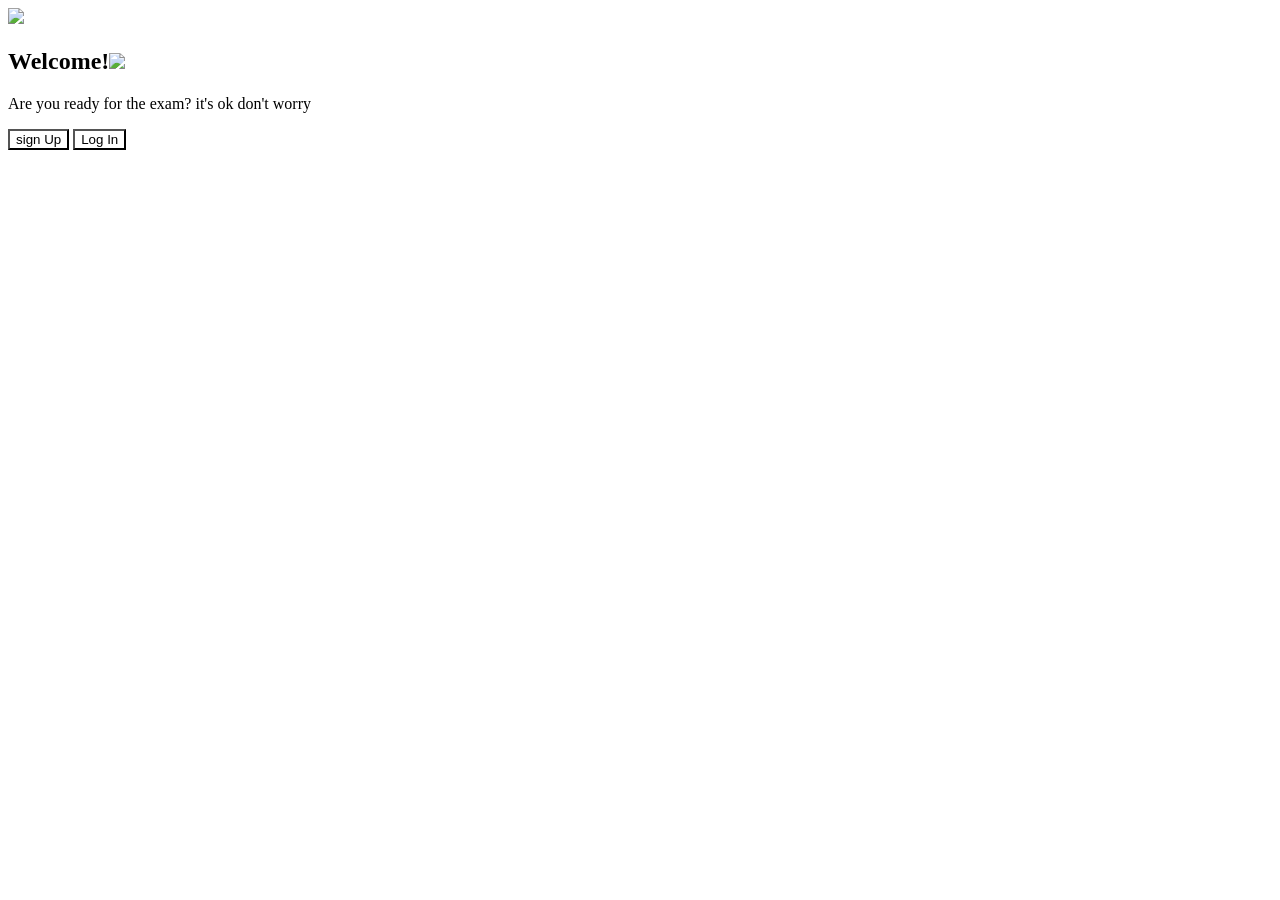
==== index.html @ 9e809051 "add space examination system projct" ====
<!DOCTYPE html>
<html lang="en">
  <head>
    <meta charset="UTF-8" />
    <meta name="viewport" content="width=device-width, initial-scale=1.0" />
    <title>Document</title>
    <link rel="stylesheet" href="../Examination-System/css/spaceBG.css" />
    <link rel="stylesheet" href="../Examination-System/css/welcome.css" />
  </head>
  <body>
    <!-- start space bachground -->
    <section class="scene">
      <!-- stars -->
      <div class="stars"></div>

      <!-- meteor -->
         <div class="meteor" style="display: none;"></div>

      <!-- Planets -->
      <div class="planet planet-1">
        <div class="planet-ring"></div>
      </div>
      <div class="planet planet-2"></div>

      <!-- here continue any container i.e. signUp -->

      <!-- UFO Container -->
      <div class="ufo">
        <div class="ufo-container">
          <img src="../Examination-System/images/UFO.png" class="ufo-img" />
          <div class="ufo-beam"></div>
        </div>
        <div class="ufo-welcome">
          <div class="beam-overlay"></div>
          <div class="welcome-content">
            <h1>Welcome!<img src="../Examination-System/images/pngegg.png" /></h1>
            <p>Are you ready for the exam? it's ok don't worry</p>
            <div class="welcome-buttons">
              <button class="welcome-button primary"
              style="background: linear-gradient(45deg, var(--dark-pink), black)"
              onclick="window.location.href='../Examination-System/html/signup.html';">
                sign Up
              </button>
              <button class="welcome-button secondary"
              style="background: linear-gradient(45deg, black, var(--dark-pink))"
              onclick="window.location.href='../Examination-System/html/login.html';">
              Log In
              </button>
            </div>
          </div>
        </div>
      </div>
    </section>
    <script src="../Examination-System/js/spaceBG.js"></script>
    <script src="../Examination-System/js/welcome.js"></script>
  </body>
</html>
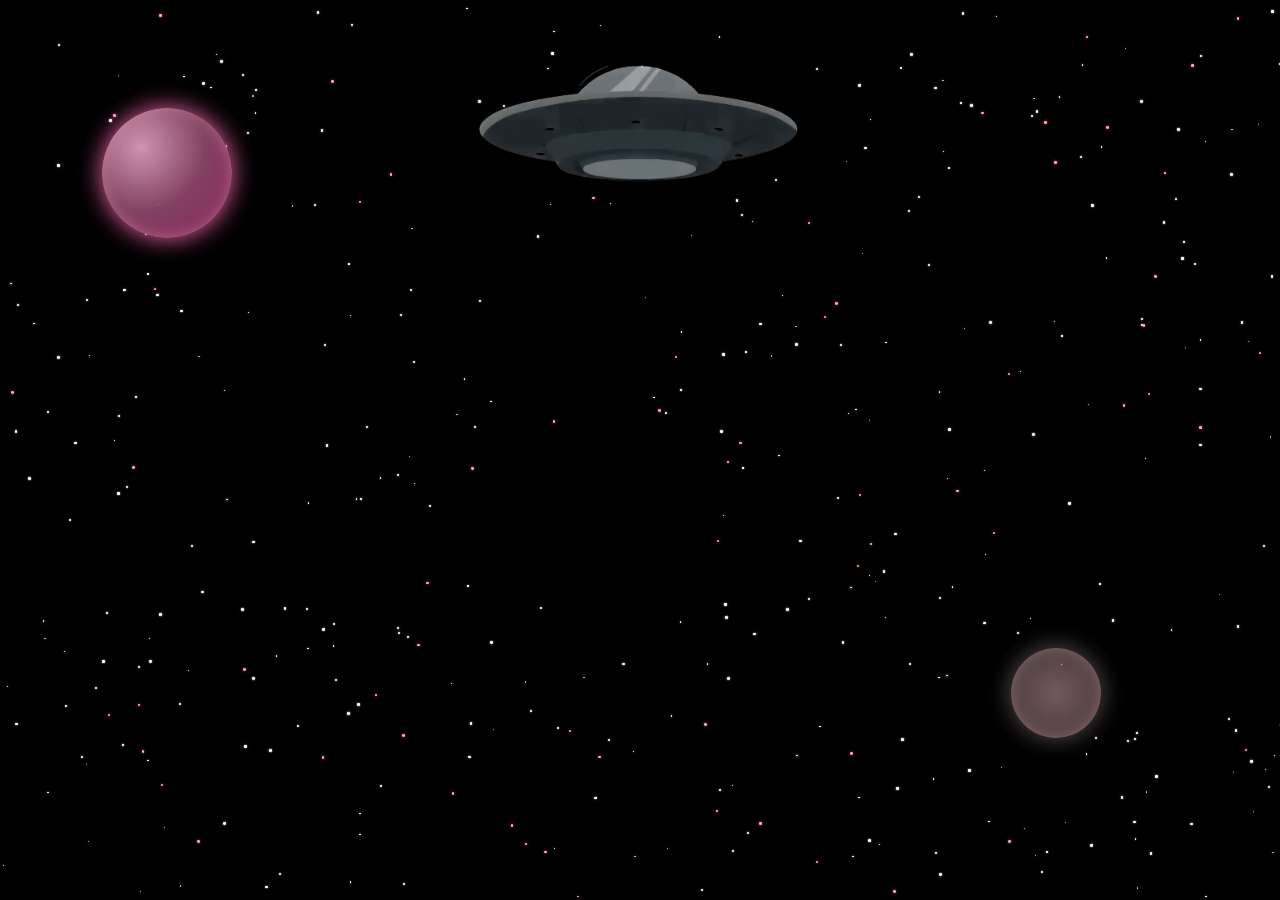
==== commit 9e6b9c9a: "chore: modifying in index.html" ====
--- a/index.html
+++ b/index.html
@@ -4,8 +4,8 @@
     <meta charset="UTF-8" />
     <meta name="viewport" content="width=device-width, initial-scale=1.0" />
     <title>Document</title>
-    <link rel="stylesheet" href="../Examination-System/css/spaceBG.css" />
-    <link rel="stylesheet" href="../Examination-System/css/welcome.css" />
+    <link rel="stylesheet" href="css/spaceBG.css" />
+    <link rel="stylesheet" href="css/welcome.css" />
   </head>
   <body>
     <!-- start space bachground -->
@@ -27,23 +27,23 @@
       <!-- UFO Container -->
       <div class="ufo">
         <div class="ufo-container">
-          <img src="../Examination-System/images/UFO.png" class="ufo-img" />
+          <img src="images/UFO.png" class="ufo-img" />
           <div class="ufo-beam"></div>
         </div>
         <div class="ufo-welcome">
           <div class="beam-overlay"></div>
           <div class="welcome-content">
-            <h1>Welcome!<img src="../Examination-System/images/pngegg.png" /></h1>
+            <h1>Welcome!<img src="images/pngegg.png" /></h1>
             <p>Are you ready for the exam? it's ok don't worry</p>
             <div class="welcome-buttons">
               <button class="welcome-button primary"
               style="background: linear-gradient(45deg, var(--dark-pink), black)"
-              onclick="window.location.href='../Examination-System/html/signup.html';">
+              onclick="window.location.href='html/signup.html';">
                 sign Up
               </button>
               <button class="welcome-button secondary"
               style="background: linear-gradient(45deg, black, var(--dark-pink))"
-              onclick="window.location.href='../Examination-System/html/login.html';">
+              onclick="window.location.href='html/login.html';">
               Log In
               </button>
             </div>
@@ -51,7 +51,7 @@
         </div>
       </div>
     </section>
-    <script src="../Examination-System/js/spaceBG.js"></script>
-    <script src="../Examination-System/js/welcome.js"></script>
+    <script src="js/spaceBG.js"></script>
+    <script src="js/welcome.js"></script>
   </body>
 </html>
--- a/css/spaceBG.css
+++ b/css/spaceBG.css
@@ -0,0 +1,174 @@
+* {
+  margin: 0;
+  padding: 0;
+  box-sizing: border-box;
+}
+
+/* :root {
+    --cosmic-purple: #4a1e70;
+    --star-glow: #8aafff;
+    --planet-glow: #bd83ff;
+    } */
+
+:root {
+  --deep-space: #0a0a0a;
+  --cosmic-black: #121212;
+  --hot-pink: #ff36a3;
+  --light-pink: #ffadd2;
+  --neon-pink: #ff00ff;
+  --bright-pink: #ff77bc;
+  --dark-pink: #b5338a;
+  --silver: #e0e0e0;
+  --button-glow: #a04170;
+  --rocket-silver: #d8e1e8;
+  --success-pink: #ff44b4;
+  --planet-glow: #ff69b4;
+  --failure-black: #1c1c1c;
+  --timeout-gray: #555555;
+  --rocket-red: #ff3860;
+}
+
+body {
+  background-color: #000000;
+  color: white;
+  overflow: hidden;
+  height: 100vh;
+  position: relative;
+  background-size: cover;
+  animation: fadeIn 1s ease-in-out;
+}
+
+@keyframes fadeIn {
+  from {
+    opacity: 0;
+  }
+  to {
+    opacity: 1;
+  }
+}
+
+/* sky container */
+
+.scene {
+  position: relative;
+  height: 100vh;
+  width: 100%;
+  display: flex;
+  justify-content: center;
+  align-items: center;
+  perspective: 1000px;
+}
+
+/* stars style */
+
+.stars {
+  position: absolute;
+  width: 100%;
+  height: 100%;
+  z-index: 0;
+  overflow: hidden;
+}
+
+.star {
+  position: absolute;
+  /* background: white; */
+  border-radius: 50%;
+  opacity: 1;
+  /* box-shadow: 0 0 1px white;  */
+  animation: twinkle 2s infinite ease-in-out;
+}
+
+.star-white {
+  background: white;
+  box-shadow: 0 0 2px white;
+}
+
+.star-pink {
+  background: var(--light-pink);
+  box-shadow: 0 0 3px var(--hot-pink);
+}
+
+@keyframes twinkle {
+  0% {
+    opacity: 0.2;
+  }
+  50% {
+    opacity: 1;
+  }
+  100% {
+    opacity: 0.2;
+  }
+}
+
+/* meteors style */
+
+.meteor {
+  position: absolute;
+  width: 2px;
+  height: 100px;
+  background: linear-gradient(45deg, white, transparent);
+  opacity: 0.8;
+  transform: rotate(45deg);
+  /* pointer-events: none; */
+  animation: meteorMove 1s linear forwards;
+  z-index: 2;
+}
+
+@keyframes meteorMove {
+  0% {
+    transform: translate(0, 0) rotate(-45deg);
+    opacity: 1;
+  }
+  100% {
+    transform: translate(300px, 300px) rotate(-45deg);
+    opacity: 0;
+  }
+}
+
+/* Planets */
+
+.planet {
+  position: absolute;
+  border-radius: 50%;
+  box-shadow: 0 0 25px var(--planet-glow),
+    inset 0 0 15px rgba(255, 182, 193, 0.4);
+  opacity: 0.95;
+  z-index: 5;
+}
+
+.planet-1 {
+  width: 130px;
+  height: 130px;
+  background: radial-gradient(circle at 30% 30%, #da9cbb, #8a4568, #912765);
+  top: 12%;
+  left: 8%;
+  animation: float 22s infinite alternate ease-in-out;
+}
+
+.planet-2 {
+  width: 90px;
+  height: 90px;
+  box-shadow: 0 0 25px rgba(199, 179, 182, 0.486),
+    inset 0 0 15px rgba(255, 182, 193, 0.4);
+  /* background: radial-gradient(circle at 40% 40%, #ffc0cb, #ff69b4, #4b1248); */
+  background: radial-gradient(
+    ellipse at center,
+    rgba(255, 192, 203, 0.486),
+    rgba(107, 94, 94, 0.575)
+  );
+  bottom: 18%;
+  right: 14%;
+  animation: float 18s infinite alternate-reverse ease-in-out;
+}
+
+@keyframes float {
+  0% {
+    transform: translateY(0) rotate(0deg);
+  }
+  50% {
+    transform: translateY(-20px) rotate(5deg);
+  }
+  100% {
+    transform: translateY(0) rotate(0deg);
+  }
+}
--- a/css/welcome.css
+++ b/css/welcome.css
@@ -0,0 +1,278 @@
+.ufo {
+  width: 100%;
+  height: 100vh;
+  position: relative;
+}
+
+.ufo-container {
+  position: absolute;
+  top: 15%;
+  left: 10%;
+  width: 100px;
+  z-index: 4;
+  animation: UFO-FLY 2s ease-in-out forwards,
+             Go-Up 2s ease-in-out forwards 2s;
+}
+
+.ufo-img {
+  width: 100%;
+  height: auto;
+  max-width: 100%;
+  animation: rainbow-glow 2s infinite ease-in-out;
+}
+
+@keyframes UFO-FLY {
+  0% {
+    transform: translate(0, 0) rotate(5deg);
+    left: -100px;
+    width: 100px;
+  }
+  70% {
+    transform: translate(calc(40vw - 175px), -50px) rotate(-5deg);
+    width: 250px;
+  }
+  85% {
+    transform: translate(calc(40vw - 175px), -30px) rotate(2deg);
+    width: 300px;
+  }
+  100% {
+    transform: translate(calc(40vw - 175px), -20px) rotate(0deg);
+    width: 350px;
+  }
+}
+
+@keyframes Go-Up {
+  0% {
+    transform: translate(calc(40vw - 175px), -20px);
+  }
+  100% {
+    transform: translate(calc(40vw - 175px), -70px);
+  }
+}
+
+@keyframes rainbow-glow {
+  0% {
+    filter: drop-shadow(0 0 6px hotpink);
+  }
+  25% {
+    filter: drop-shadow(0 0 10px deepskyblue);
+  }
+  50% {
+    filter: drop-shadow(0 0 14px violet);
+  }
+  75% {
+    filter: drop-shadow(0 0 10px silver);
+  }
+  100% {
+    filter: drop-shadow(0 0 6px hotpink);
+  }
+}
+
+.ufo-beam {
+  position: absolute;
+  top: 20vh;
+  left: 50%;
+  width: 2px;
+  height: 300px;
+  transform: translateX(-50%) scaleY(0);
+  transform-origin: top center;
+  background: linear-gradient(to bottom, rgba(255,255,255,1), rgba(173,255,247,0.6));
+  opacity: 0;
+  z-index: 2;
+  filter: blur(1px);
+  box-shadow: 0 0 25px rgba(173,255,247,0.9), 0 0 50px rgba(173,255,247,0.5);
+  transition: opacity 0.5s ease, transform 1.5s ease;
+  clip-path: polygon(50% 0%, 50% 0%, 50% 100%, 50% 100%);
+}
+
+.ufo-beam.visible {
+  opacity: 1;
+}
+
+.ufo-beam.extended {
+  transform: translateX(-50%) scaleY(1);
+}
+
+.ufo-beam.wide {
+  width: 180px;
+  clip-path: polygon(46% 0%, 54% 0%, 100% 100%, 0% 100%);
+  filter: blur(3px);
+  transition: width 0.8s ease, filter 0.8s ease, clip-path 0.8s ease;
+}
+
+.ufo-beam.full {
+  width: 350px;
+  clip-path: polygon(40% 0%, 60% 0%, 100% 100%, 0% 100%);
+  filter: blur(8px);
+  transition: width 1.2s ease-out, filter 1.2s ease, clip-path 1.2s ease-out;
+  background: radial-gradient(ellipse at top, rgba(255,255,255,0.95) 0%, rgba(173,255,247,0.8) 30%, rgba(173,255,247,0.2) 70%, rgba(173,255,247,0) 100%);
+  animation: beam-pulse 3s infinite ease-in-out;
+}
+
+@keyframes beam-pulse {
+  0%, 100% {
+    opacity: 0.7;
+    filter: blur(8px);
+    box-shadow: 0 0 20px rgba(173,255,247,0.7), 0 0 40px rgba(173,255,247,0.3);
+  }
+  50% {
+    opacity: 0.9;
+    filter: blur(6px);
+    box-shadow: 0 0 30px rgba(173,255,247,0.9), 0 0 60px rgba(173,255,247,0.5);
+  }
+}
+
+.beam-particle {
+  position: absolute;
+  background-color: rgba(173, 255, 247, 0.9);
+  border-radius: 50%;
+  z-index: 3;
+  pointer-events: none;
+}
+
+.ufo-welcome {
+  position: absolute;
+  top: 55%;
+  left: 50%;
+  width: 30%;
+  margin: auto;
+  transform: translate(-50%, -50%);
+  background: rgba(12, 12, 12, 0.123);
+  border: 1px solid rgba(255, 255, 255, 0.2);
+  box-shadow: 0 8px 30px rgba(151, 130, 141, 0.2);
+  border-radius: 20px;
+  padding: 30px 40px;
+  backdrop-filter: blur(10px);
+  color: white;
+  text-align: center;
+  font-family: 'Orbitron', sans-serif;
+  font-size: 1.2rem;
+  opacity: 0;
+  transition: opacity 1s ease, transform 1s ease;
+  z-index: 100;
+}
+
+.ufo-welcome.visible {
+  opacity: 1;
+  transform: translate(-50%, -50%) scale(1.05);
+}
+
+.welcome-content {
+  text-align: center;
+}
+
+.welcome-content h1 {
+  font-size: 2rem;
+  color: rgb(245, 243, 244);
+  text-shadow: 0 0 10px rgba(245, 244, 245, 0.7);
+}
+
+.welcome-content p {
+  margin-bottom: 2rem;
+  line-height: 1.6;
+  color: rgba(255, 255, 255, 0.9);
+}
+
+.welcome-content h1 img {
+  width: 40px;
+  height: 40px;
+  margin-left: 20px;
+  margin-top: 10px;
+  transform: rotate(20deg);
+  filter: drop-shadow(0 0 14px rgba(245, 244, 245, 0.7));
+}
+
+.welcome-buttons {
+  display: flex;
+  justify-content: center;
+  gap: 2rem;
+  flex-wrap: wrap;
+}
+
+.welcome-button {
+  padding: 10px 20px;
+  border-radius: 10px;
+  border: none;
+  font-size: 16px;
+  font-weight: 600;
+  cursor: pointer;
+  margin: 0px 10px;
+  transition: all 0.3s ease;
+  letter-spacing: 1px;
+  position: relative;
+  overflow: hidden;
+  color: white;
+}
+
+.welcome-button::after {
+  content: '';
+  position: absolute;
+  top: -50%;
+  left: -50%;
+  width: 200%;
+  height: 200%;
+  background: rgba(255, 255, 255, 0.1);
+  transform: rotate(45deg);
+  transition: all 0.3s ease;
+  opacity: 0;
+}
+
+.welcome-button:hover::after {
+  opacity: 1;
+  transform: rotate(45deg) translate(10%, 10%);
+}
+
+.welcome-button:active {
+  transform: scale(0.95);
+}
+
+.welcome-button.primary {
+  background: linear-gradient(135deg, var(--cosmic-blue), var(--rocket-red));
+  box-shadow: 0 4px 15px var(--button-glow);
+}
+
+.ufo-welcome.visible .beam-overlay {
+  opacity: 1;
+}
+
+@media (max-width: 1200px) {
+  .ufo-container {
+    width: 220px;
+  }
+  .ufo-img {
+    width: 100%;
+  }
+}
+
+@media (max-width: 768px) {
+  .ufo-container {
+    width: 160px;
+  }
+  .ufo-img {
+    width: 100%;
+  }
+  .ufo-welcome {
+    width: 85%;
+    padding: 1.5rem;
+  }
+  .welcome-content h1 {
+    font-size: 1.75rem;
+  }
+}
+
+@media (max-width: 576px) {
+  .ufo-container {
+    width: 100px;
+    z-index: 15;
+  }
+  .ufo-img {
+    width: 100%;
+  }
+  .welcome-buttons {
+    flex-direction: column;
+    gap: 0.75rem;
+  }
+  .welcome-button {
+    width: 100%;
+  }
+}
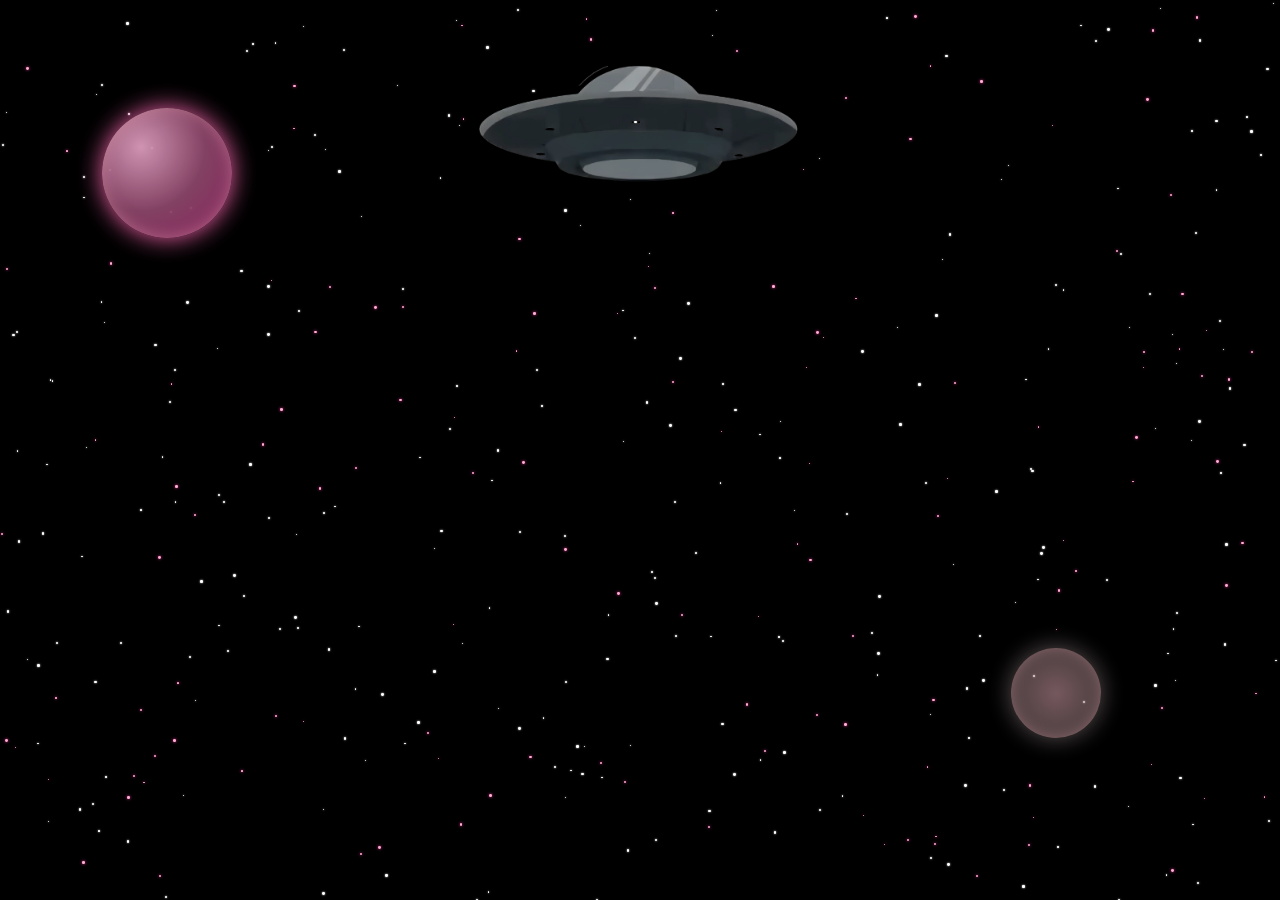
==== commit ff320898: "chore: modifying in exam" ====
--- a/index.html
+++ b/index.html
@@ -3,7 +3,7 @@
   <head>
     <meta charset="UTF-8" />
     <meta name="viewport" content="width=device-width, initial-scale=1.0" />
-    <title>Document</title>
+    <title>Examination system (Space)</title>
     <link rel="stylesheet" href="css/spaceBG.css" />
     <link rel="stylesheet" href="css/welcome.css" />
   </head>
--- a/css/welcome.css
+++ b/css/welcome.css
@@ -8,10 +8,9 @@
   position: absolute;
   top: 15%;
   left: 10%;
-  width: 100px;
+  width: 160px;
   z-index: 4;
-  animation: UFO-FLY 2s ease-in-out forwards,
-             Go-Up 2s ease-in-out forwards 2s;
+  animation: UFO-FLY 2s ease-in-out forwards, Go-Up 2s ease-in-out forwards 2s;
 }
 
 .ufo-img {
@@ -134,7 +133,7 @@
   position: absolute;
   top: 55%;
   left: 50%;
-  width: 30%;
+  width: 40%;
   margin: auto;
   transform: translate(-50%, -50%);
   background: rgba(12, 12, 12, 0.123);
@@ -237,42 +236,51 @@
 
 @media (max-width: 1200px) {
   .ufo-container {
-    width: 220px;
-  }
-  .ufo-img {
-    width: 100%;
+    width: 180px;
+  }
+  .ufo-welcome {
+    width: 50%;
+    padding: 2rem;
+  }
+  .welcome-content h1 {
+    font-size: 1.8rem;
   }
 }
 
 @media (max-width: 768px) {
   .ufo-container {
-    width: 160px;
-  }
-  .ufo-img {
-    width: 100%;
+    width: 140px;
   }
   .ufo-welcome {
-    width: 85%;
+    width: 50%;
     padding: 1.5rem;
   }
   .welcome-content h1 {
-    font-size: 1.75rem;
+    font-size: 1.6rem;
   }
 }
 
 @media (max-width: 576px) {
   .ufo-container {
     width: 100px;
-    z-index: 15;
-  }
-  .ufo-img {
-    width: 100%;
+    z-index: 20;
+  }
+  .ufo-beam{
+    top:15.5vh;
+  }
+  .ufo-welcome {
+    width: 80%;
+    padding: 1rem;
+    top: 50%;
+  }
+  .ufo-beam.full{
+    width: 300px;
   }
   .welcome-buttons {
     flex-direction: column;
     gap: 0.75rem;
   }
-  .welcome-button {
-    width: 100%;
-  }
-}
+  .welcome-content h1 {
+    font-size: 1.4rem;
+  }
+}
